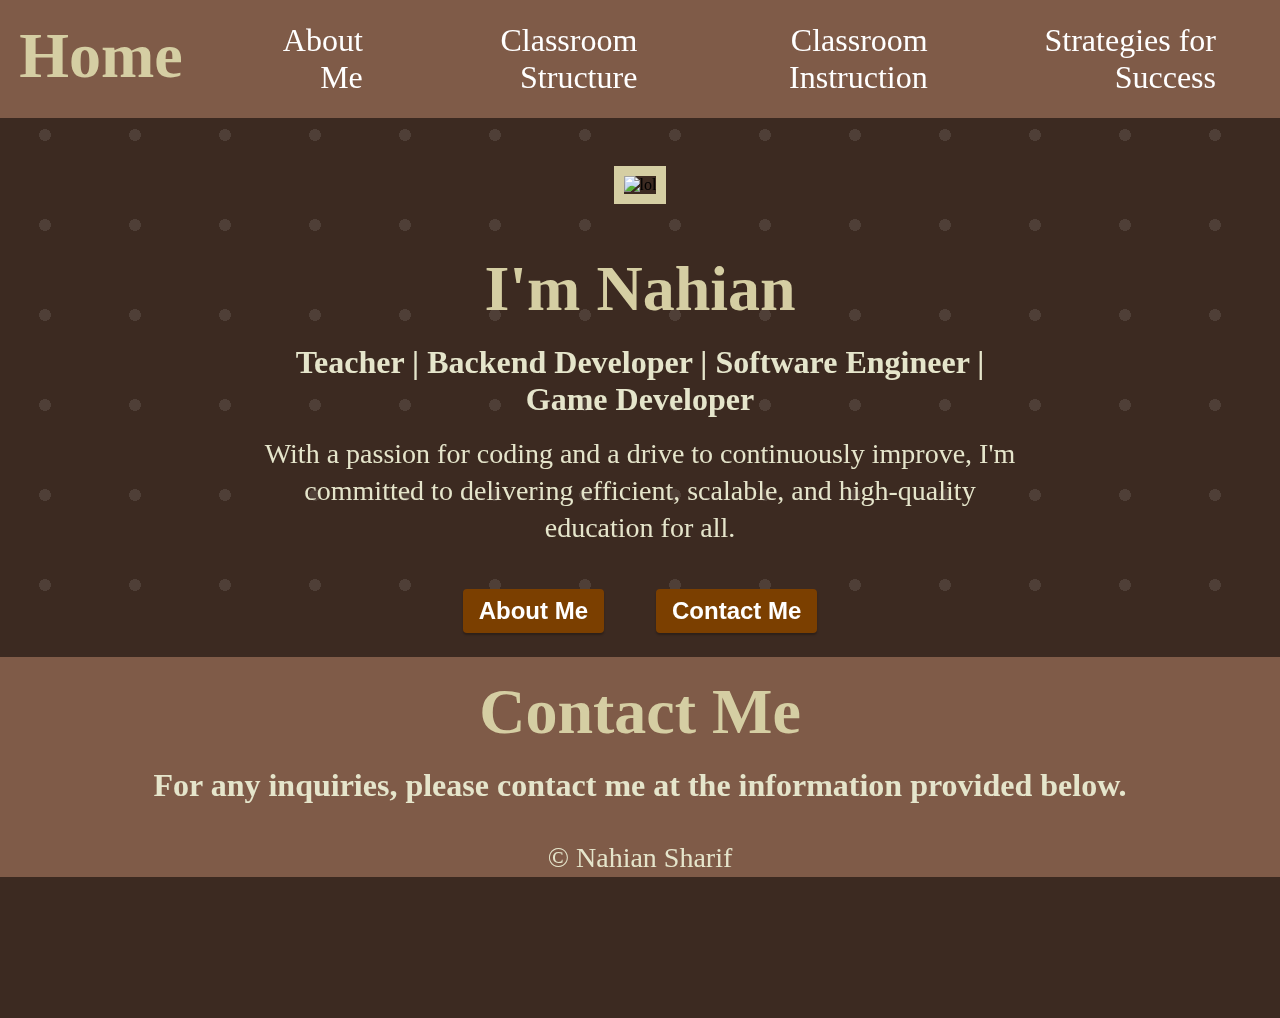
==== index.html @ aaaefb66 "Project uploaded to github for the first time" ====
<!DOCTYPE html>
<html lang="en" dir="ltr">
  <head>
    <meta charset="utf-8">
    <title>Nahian Sharif</title>
    <link rel="stylesheet" href="style.css">
    <link rel="stylesheet" href="https://cdnjs.cloudflare.com/ajax/libs/font-awesome/6.3.0/css/all.min.css" integrity="sha512-SzlrxWUlpfuzQ+pcUCosxcglQRNAq/DZjVsC0lE40xsADsfeQoEypE+enwcOiGjk/bSuGGKHEyjSoQ1zVisanQ==" crossorigin="anonymous" referrerpolicy="no-referrer" />
  </head>
  <body>
    <nav class="container">

      <div class="nav-section left">
        <a href="#"> <h1 class="nav-logo">Home</h1></a>
      </div>
<div class="navLink">


      <div class="nav-section right">
        <a href="about.html"> About Me</a>
        <a href="structure.html"> Classroom Structure </a>
        <a href="Instruction.html"> Classroom Instruction </a>
        <a href="sfs.html"> Strategies for Success </a>

      </div>



</div>


    </nav>


<div class="bgPattern"></div>



<div class="aboutSection">
          <img src="files/profile.png" alt="lol" class="profiile-pic">
   

      
          <h1>I'm Nahian</h1>
          <br>
          <h2>Teacher | Backend Developer | Software Engineer | Game Developer</h2>
          <br>
          <p>
            With a passion for coding and a drive to continuously improve, I'm committed to delivering efficient, scalable, and high-quality education for all.
            </p>
            <br>
            <button type="button" name="button" class="dark-brown-button" onclick="location.href='about.html'">About Me</button>
            <button type="button" name="button" class="dark-brown-button" onclick="location.href='#contact'">Contact Me</button>
     
</div>
  
      





<script src="script.js"></script>
  </body>
  <footer>
    <div class="footer" id="contact">
      <br>
      <h1>Contact Me</h1>
      <br>
      <h2>For any inquiries, please contact me at the information provided below.</h2>
        <div>
    
        <a href="mailto: school@gmail.com">  <i class="fa-sharp fa-solid fa-envelope contatcSS fa-3x"></i> </a>
        <a href="https://www.linkedin.com/in/nahiansharif"> <i class="fa-brands fa-linkedin contatcSS fa-3x"></i></a>
        <a href="https://twitter.com/nahiansharif"> <i class="fa-brands fa-twitter contatcSS fa-3x"></i></a>
        <a href="https://www.pinterest.com/NahianSharifTeacher/"> <i class="fa-brands fa-pinterest contatcSS fa-3x"></i> </a>
    
        </div>
        <br>
        <p>© Nahian Sharif</p>
    
    </div>
  </footer>
</html>
---- style.css ----
* {
  margin: 0;
  padding: 0;
}

body
{
  background-color: #3C2A21;

}

.nav-logo
{
  height: 80px;

  padding: 1.2rem;
}


nav
{

  background-color: #7f5b48;
}



.nav-section
{
  padding-right: 4rem;
  gap: 5rem;
  display: flex;

  font-size: 2rem;
  font-family: serif;
  transition: opacity 400ms ease;
}

a{
    color: white;
      text-decoration: none;
}

.navLink:hover > .nav-section a{
  opacity: 0.3;
}

.navLink:hover > .nav-section a:hover{
  opacity: 1;
}

.bgPattern {
  height: 100vh;
  width: 98vw;
  position: absolute;
  z-index: -1;
}

.bgPattern::before {
  content: "";
  position: fixed;
  top: 0;
  left: 0;
  width: 100%;
  height: 100%;
  background-image: radial-gradient(rgba(255, 255, 255, 0.1) 9%, transparent 9%);
  background-position: 0% 0%;
  background-size: 10vmin 10vmin;
  animation: bgPatternAnimation 8s linear infinite;
  animation-play-state: paused;
}

.bgPattern.hover::before {
  animation-play-state: running;
}

@keyframes bgPatternAnimation {
  from { background-position: 0% 0%; }
  to { background-position: 100% 100%; }
}














@media screen and (max-width: 900px) {

  
}

.aboutSection{
  text-align: center;
  padding: 0% 20%;
  }

.container{
  display: flex;
  justify-content: space-between;
  align-items: center;
}

.minicontainer{
  width: 25%;
  margin: 0 auto;
  padding-bottom: 2rem;
}

.left{
  text-align: left;
}

.right{
  text-align: right;
}

.profiile-pic
{
  height: 400px;
  width: 400px;
  margin: 3rem;

  border: 10px solid #d5cea3;

}

h1
{
  font-size: 4rem;
  color: #d5cea3;
}

h2, h3, p, li, table{
  color: #e5e5cb;
}

h2
{
  font-size: 2rem;
}

.pdf {
  width: 200%;
  aspect-ratio: 7 / 6;
  height: 100%;
  margin: 0;
  padding: 0;
}

h3
{
  font-size: 1.7rem;
}

p, li, table{
 font-size: 1.75rem;
 line-height: 2.3rem;
}


.intro{
padding-right: 10%;
text-align: center;
width: 40%;
}

.footer{
  background-color: #7f5b48;
  text-align: center;

}

.contatcSS{
height: 30px;
color: white;
padding: 2rem 3rem;
}

.dark-brown-button {
  background-color: #7B3F00;
  color: #FFFFFF;
  border: none;
  border-radius: 4px;
  padding: 8px 16px;
  text-align: center;
  text-decoration: none;
  display: inline-block;
  font-size: 16px;
  font-weight: bold;
  cursor: pointer;
  box-shadow: 0px 2px 2px rgba(0, 0, 0, 0.25);
  margin: 1.5rem;
  font-size: 1.5rem;
}

.dark-brown-button:hover {
  background-color: #A15A00;
  box-shadow: 0px 4px 4px rgba(0, 0, 0, 0.25);
}


.videoPlayer, .pimg {
  width: 70%;
  height: 50%;
  margin: 3rem; 
  border: 10px solid #d5cea3;
}

.resume{
  padding: 2rem;
  text-align: left;
  border: 10px solid #d5cea3;
  background-color: #291c16;
}

.resume h2{

  padding-top: 2.5rem; 
  padding-bottom: 0.6rem;
  

}

ul{
  padding-left: 4rem;
  padding-bottom: 1rem; 
}
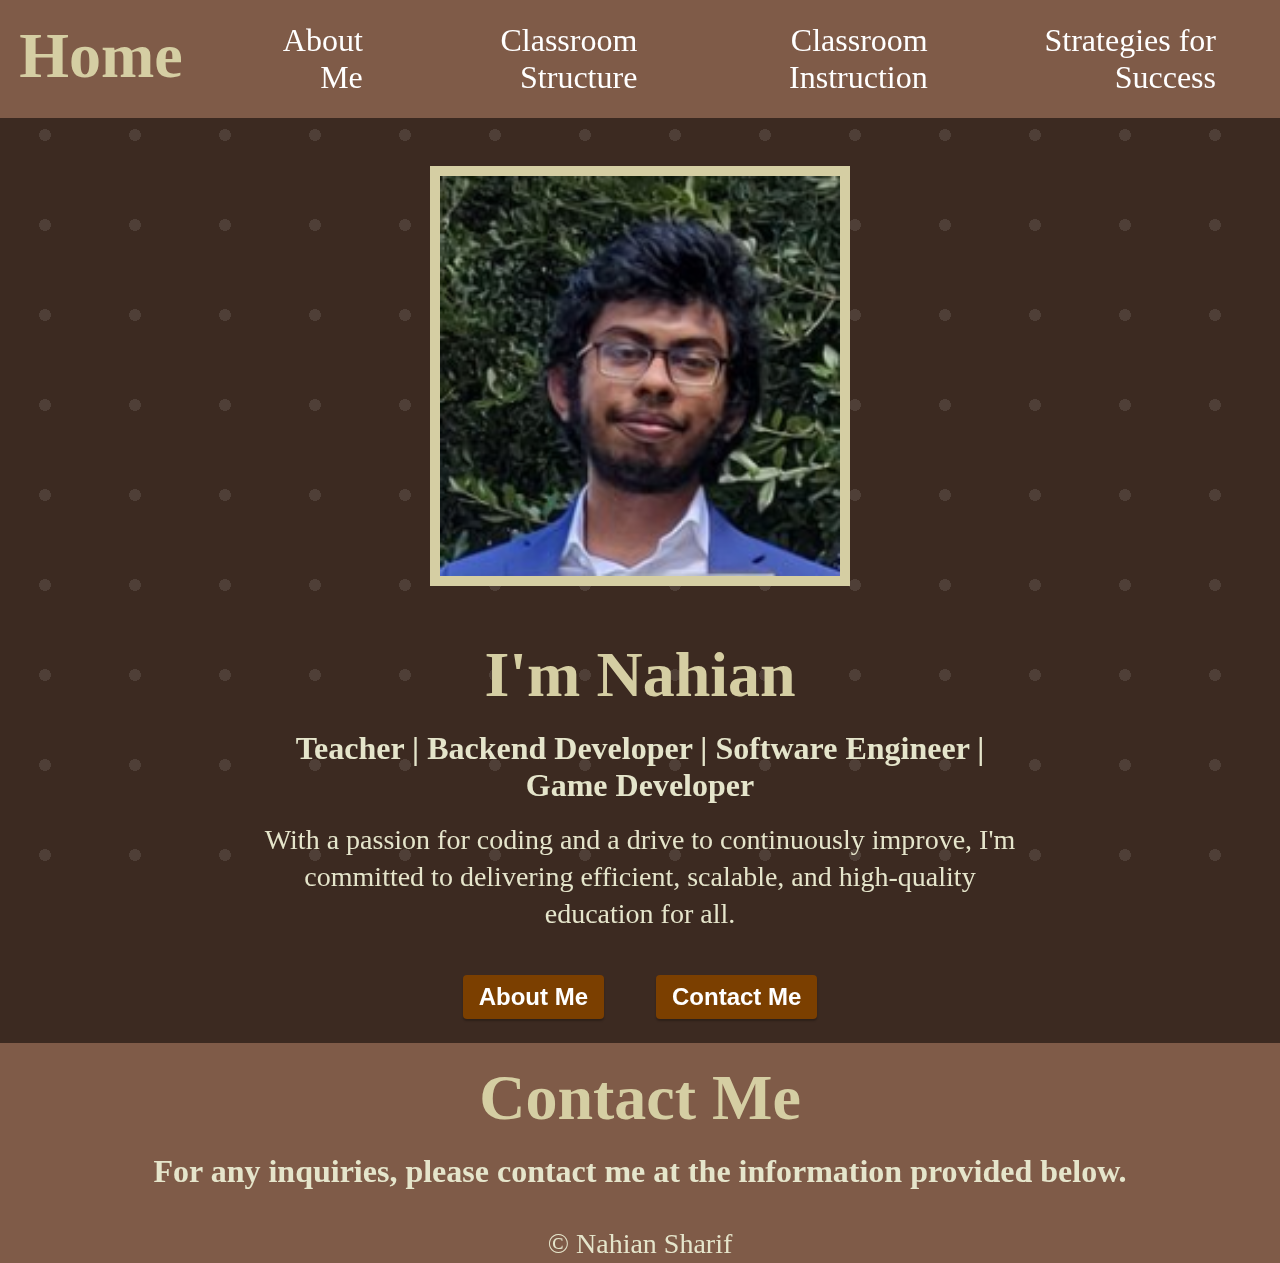
==== commit 3e98a5ce: "Update index.html" ====
--- a/index.html
+++ b/index.html
@@ -36,7 +36,7 @@
 
 
 <div class="aboutSection">
-          <img src="files/profile.png" alt="lol" class="profiile-pic">
+          <img src="files/profile.PNG" alt="lol" class="profiile-pic">
    
 
       
